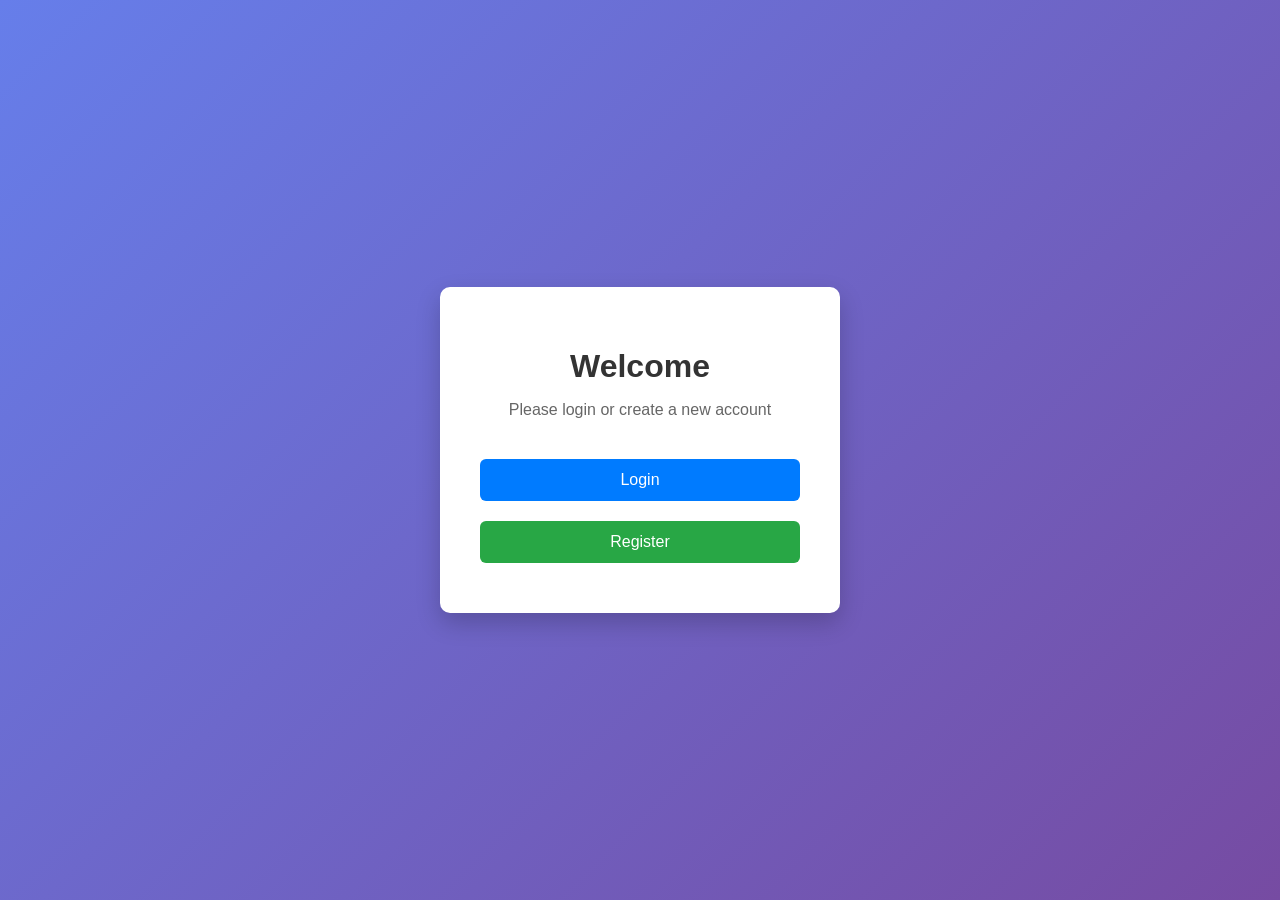
==== src/main/webapp/index.html @ b83b7635 "Initial commit" ====
<!DOCTYPE html>
<html lang="en">
<head>
    <meta charset="UTF-8">
    <title>Welcome</title>

    <style>
        body {
            margin: 0;
            height: 100vh;
            font-family: Arial, Helvetica, sans-serif;
            background: linear-gradient(135deg, #667eea, #764ba2);
            display: flex;
            align-items: center;
            justify-content: center;
        }

        .container {
            background: #ffffff;
            padding: 40px;
            border-radius: 10px;
            text-align: center;
            width: 320px;
            box-shadow: 0 10px 25px rgba(0,0,0,0.2);
        }

        h1 {
            margin-bottom: 10px;
            color: #333;
        }

        p {
            color: #666;
            margin-bottom: 30px;
        }

        button {
            width: 100%;
            padding: 12px;
            margin: 10px 0;
            font-size: 16px;
            border: none;
            border-radius: 6px;
            cursor: pointer;
            transition: 0.3s;
        }

        .login-btn {
            background-color: #007bff;
            color: #fff;
        }

        .login-btn:hover {
            background-color: #0056b3;
        }

        .register-btn {
            background-color: #28a745;
            color: #fff;
        }

        .register-btn:hover {
            background-color: #1e7e34;
        }
    </style>
</head>

<body>

<div class="container">
    <h1>Welcome</h1>
    <p>Please login or create a new account</p>

    <button class="login-btn" onclick="openLogin()">Login</button>
    <button class="register-btn" onclick="openRegister()">Register</button>
</div>

<script src="index.js"></script>

</body>
</html>
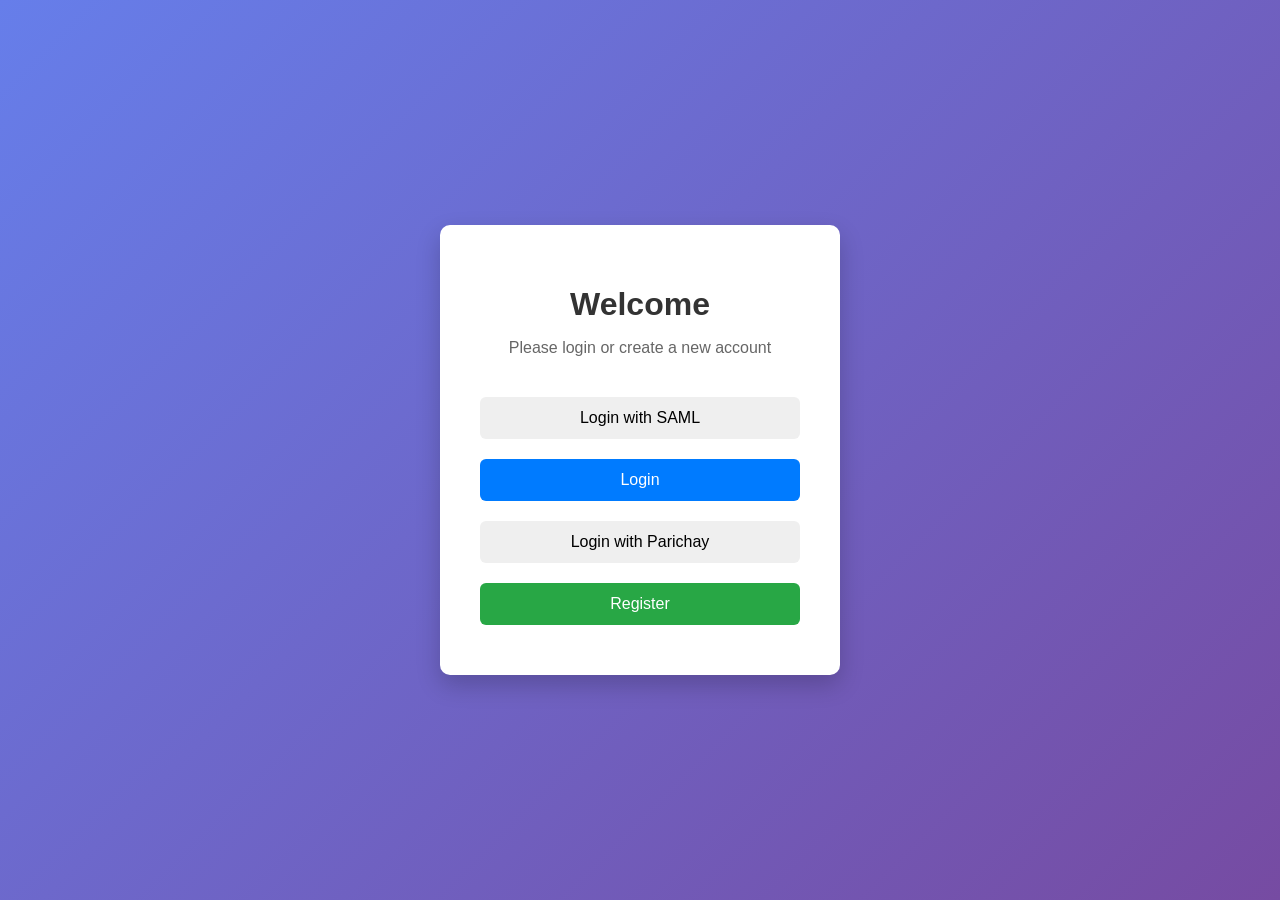
==== commit b99c0fac: "Saml & oAuth Integrated" ====
--- a/src/main/webapp/index.html
+++ b/src/main/webapp/index.html
@@ -4,65 +4,7 @@
     <meta charset="UTF-8">
     <title>Welcome</title>
 
-    <style>
-        body {
-            margin: 0;
-            height: 100vh;
-            font-family: Arial, Helvetica, sans-serif;
-            background: linear-gradient(135deg, #667eea, #764ba2);
-            display: flex;
-            align-items: center;
-            justify-content: center;
-        }
-
-        .container {
-            background: #ffffff;
-            padding: 40px;
-            border-radius: 10px;
-            text-align: center;
-            width: 320px;
-            box-shadow: 0 10px 25px rgba(0,0,0,0.2);
-        }
-
-        h1 {
-            margin-bottom: 10px;
-            color: #333;
-        }
-
-        p {
-            color: #666;
-            margin-bottom: 30px;
-        }
-
-        button {
-            width: 100%;
-            padding: 12px;
-            margin: 10px 0;
-            font-size: 16px;
-            border: none;
-            border-radius: 6px;
-            cursor: pointer;
-            transition: 0.3s;
-        }
-
-        .login-btn {
-            background-color: #007bff;
-            color: #fff;
-        }
-
-        .login-btn:hover {
-            background-color: #0056b3;
-        }
-
-        .register-btn {
-            background-color: #28a745;
-            color: #fff;
-        }
-
-        .register-btn:hover {
-            background-color: #1e7e34;
-        }
-    </style>
+	<link rel="stylesheet" href="index.css">
 </head>
 
 <body>
@@ -70,12 +12,18 @@
 <div class="container">
     <h1>Welcome</h1>
     <p>Please login or create a new account</p>
+	
+	<button id="samlLoginBtn">Login with SAML</button>
 
     <button class="login-btn" onclick="openLogin()">Login</button>
+	<button id="parichayLoginBtn" class="btn oauth-btn">
+			            Login with Parichay
+			        </button>
     <button class="register-btn" onclick="openRegister()">Register</button>
 </div>
 
+<script src="https://code.jquery.com/jquery-3.7.1.min.js"></script>
 <script src="index.js"></script>
-
+<script src="login.js"></script>
 </body>
 </html>
--- a/src/main/webapp/index.css
+++ b/src/main/webapp/index.css
@@ -0,0 +1,58 @@
+@charset "UTF-8";
+ body {
+            margin: 0;
+            height: 100vh;
+            font-family: Arial, Helvetica, sans-serif;
+            background: linear-gradient(135deg, #667eea, #764ba2);
+            display: flex;
+            align-items: center;
+            justify-content: center;
+        }
+
+        .container {
+            background: #ffffff;
+            padding: 40px;
+            border-radius: 10px;
+            text-align: center;
+            width: 320px;
+            box-shadow: 0 10px 25px rgba(0,0,0,0.2);
+        }
+
+        h1 {
+            margin-bottom: 10px;
+            color: #333;
+        }
+
+        p {
+            color: #666;
+            margin-bottom: 30px;
+        }
+
+        button {
+            width: 100%;
+            padding: 12px;
+            margin: 10px 0;
+            font-size: 16px;
+            border: none;
+            border-radius: 6px;
+            cursor: pointer;
+            transition: 0.3s;
+        }
+
+        .login-btn {
+            background-color: #007bff;
+            color: #fff;
+        }
+
+        .login-btn:hover {
+            background-color: #0056b3;
+        }
+
+        .register-btn {
+            background-color: #28a745;
+            color: #fff;
+        }
+
+        .register-btn:hover {
+            background-color: #1e7e34;
+        }
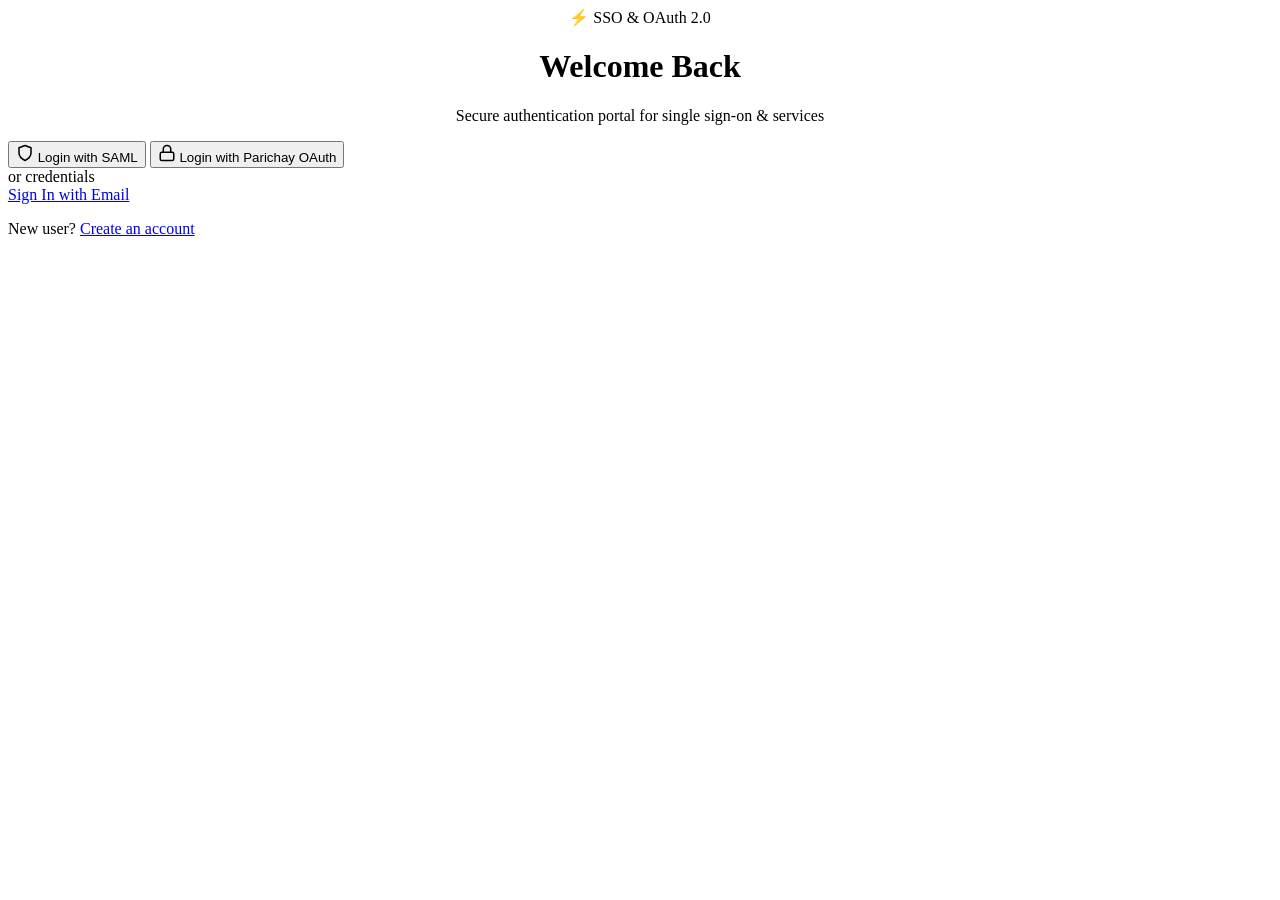
==== commit a3003006: "Parichay Integration" ====
--- a/src/main/webapp/index.html
+++ b/src/main/webapp/index.html
@@ -1,4 +1,4 @@
-<!DOCTYPE html>
+<!-- <!DOCTYPE html>
 <html lang="en">
 <head>
     <meta charset="UTF-8">
@@ -11,19 +11,85 @@
 
 <div class="container">
     <h1>Welcome</h1>
-    <p>Please login or create a new account</p>
+    <p>Please login </p>
 	
 	<button id="samlLoginBtn">Login with SAML</button>
 
-    <button class="login-btn" onclick="openLogin()">Login</button>
 	<button id="parichayLoginBtn" class="btn oauth-btn">
-			            Login with Parichay
+			            Login with OAUTH
 			        </button>
-    <button class="register-btn" onclick="openRegister()">Register</button>
 </div>
 
 <script src="https://code.jquery.com/jquery-3.7.1.min.js"></script>
 <script src="index.js"></script>
 <script src="login.js"></script>
 </body>
-</html>
+</html> -->
+
+
+
+
+
+
+
+
+
+<!DOCTYPE html>
+<html lang="en">
+
+<head>
+	<meta charset="UTF-8">
+	<meta name="viewport" content="width=device-width, initial-scale=1.0">
+	<title>Welcome | Identity & Access Portal</title>
+	<link rel="stylesheet" href="style.css">
+</head>
+
+<body>
+
+	<div class="container">
+		<div style="text-align: center;">
+			<span class="brand-badge">⚡ SSO & OAuth 2.0</span>
+			<h1>Welcome Back</h1>
+			<p class="subtitle">Secure authentication portal for single sign-on & services</p>
+		</div>
+
+		<div class="button-stack">
+			<button id="samlLoginBtn" class="saml-btn">
+				<svg width="18" height="18" viewBox="0 0 24 24" fill="none" stroke="currentColor" stroke-width="2"
+					stroke-linecap="round" stroke-linejoin="round">
+					<path d="M12 22s8-4 8-10V5l-8-3-8 3v7c0 6 8 10 8 10z" />
+				</svg>
+				Login with SAML
+			</button>
+
+			<button id="parichayLoginBtn" class="btn oauth-btn">
+				<svg width="18" height="18" viewBox="0 0 24 24" fill="none" stroke="currentColor" stroke-width="2"
+					stroke-linecap="round" stroke-linejoin="round">
+					<rect x="3" y="11" width="18" height="11" rx="2" ry="2" />
+					<path d="M7 11V7a5 5 0 0 1 10 0v4" />
+				</svg>
+				Login with Parichay OAuth
+			</button>
+		</div>
+
+		<div class="divider">
+			<span>or credentials</span>
+		</div>
+
+		<div class="button-stack">
+			<a href="login.html" class="btn btn-secondary">
+				Sign In with Email
+			</a>
+		</div>
+
+		<div class="links">
+			<p>New user? <a href="register.html">Create an account</a></p>
+		</div>
+	</div>
+
+	<script src="https://code.jquery.com/jquery-3.7.1.min.js"></script>
+	<script src="index.js"></script>
+	<script src="login.js"></script>
+</body>
+
+</html>
--- a/src/main/webapp/index.css
+++ b/src/main/webapp/index.css
@@ -1,5 +1,5 @@
 @charset "UTF-8";
- body {
+ /* body {
             margin: 0;
             height: 100vh;
             font-family: Arial, Helvetica, sans-serif;
@@ -55,4 +55,353 @@
 
         .register-btn:hover {
             background-color: #1e7e34;
-        }+        } */
+
+
+
+
+
+
+
+
+
+        @charset "UTF-8";
+@import url('https://fonts.googleapis.com/css2?family=Outfit:wght@400;500;600;700&family=Plus+Jakarta+Sans:wght@400;500;600;700&display=swap');
+
+:root {
+    --primary: #4f46e5;
+    --primary-hover: #4338ca;
+    --primary-light: #eef2ff;
+    --primary-glow: rgba(79, 70, 229, 0.25);
+    
+    --oauth-btn: #0284c7;
+    --oauth-hover: #0369a1;
+    --oauth-glow: rgba(2, 132, 199, 0.25);
+
+    --saml-btn: #059669;
+    --saml-hover: #047857;
+    --saml-glow: rgba(5, 150, 105, 0.25);
+
+    --danger: #ef4444;
+    --danger-hover: #dc2626;
+    
+    --bg-mesh: radial-gradient(at 0% 0%, rgba(99, 102, 241, 0.15) 0px, transparent 50%),
+               radial-gradient(at 100% 0%, rgba(236, 72, 153, 0.12) 0px, transparent 50%),
+               radial-gradient(at 50% 100%, rgba(14, 165, 233, 0.12) 0px, transparent 50%),
+               #f8fafc;
+               
+    --surface: rgba(255, 255, 255, 0.94);
+    --border: #e2e8f0;
+    --border-focus: #6366f1;
+    
+    --text-main: #0f172a;
+    --text-muted: #64748b;
+    --text-light: #94a3b8;
+    
+    --shadow-card: 0 20px 40px -15px rgba(15, 23, 42, 0.08), 0 0 1px 1px rgba(15, 23, 42, 0.05);
+    --shadow-btn: 0 8px 16px -4px var(--primary-glow);
+    --radius: 16px;
+    --radius-sm: 10px;
+    --transition: all 0.25s cubic-bezier(0.4, 0, 0.2, 1);
+}
+
+* {
+    box-sizing: border-box;
+    margin: 0;
+    padding: 0;
+}
+
+body {
+    min-height: 100vh;
+    font-family: 'Plus Jakarta Sans', -apple-system, BlinkMacSystemFont, sans-serif;
+    background: var(--bg-mesh);
+    color: var(--text-main);
+    display: flex;
+    align-items: center;
+    justify-content: center;
+    padding: 24px;
+}
+
+/* Card Container */
+.container, .card, .profile-card, .box {
+    background: var(--surface);
+    backdrop-filter: blur(16px);
+    -webkit-backdrop-filter: blur(16px);
+    border: 1px solid rgba(255, 255, 255, 0.8);
+    border-radius: var(--radius);
+    box-shadow: var(--shadow-card);
+    width: 100%;
+    max-width: 440px;
+    padding: 36px 32px;
+    position: relative;
+    animation: fadeIn 0.4s ease-out;
+}
+
+.profile-card {
+    max-width: 540px;
+}
+
+@keyframes fadeIn {
+    from { opacity: 0; transform: translateY(12px); }
+    to { opacity: 1; transform: translateY(0); }
+}
+
+/* Header & Typography */
+.brand-badge {
+    display: inline-flex;
+    align-items: center;
+    gap: 8px;
+    background: var(--primary-light);
+    color: var(--primary);
+    font-size: 0.78rem;
+    font-weight: 700;
+    text-transform: uppercase;
+    letter-spacing: 0.8px;
+    padding: 6px 12px;
+    border-radius: 20px;
+    margin-bottom: 16px;
+}
+
+h1, h2, h3 {
+    font-family: 'Outfit', sans-serif;
+    font-weight: 700;
+    color: var(--text-main);
+    text-align: center;
+    margin-bottom: 8px;
+    letter-spacing: -0.5px;
+}
+
+h1 { font-size: 2rem; }
+h2 { font-size: 1.75rem; }
+h3 { font-size: 1.5rem; }
+
+p.subtitle, p.desc {
+    color: var(--text-muted);
+    font-size: 0.95rem;
+    text-align: center;
+    margin-bottom: 28px;
+    line-height: 1.5;
+}
+
+/* Form Controls */
+.form-group, .mb-3 {
+    margin-bottom: 18px;
+    text-align: left;
+}
+
+label, .form-label {
+    display: block;
+    font-size: 0.85rem;
+    font-weight: 600;
+    color: #334155;
+    margin-bottom: 6px;
+}
+
+input, .form-control {
+    width: 100%;
+    padding: 12px 14px;
+    font-size: 0.95rem;
+    font-family: inherit;
+    color: var(--text-main);
+    background: #ffffff;
+    border: 1.5px solid var(--border);
+    border-radius: var(--radius-sm);
+    outline: none;
+    transition: var(--transition);
+}
+
+input::placeholder, .form-control::placeholder {
+    color: var(--text-light);
+}
+
+input:focus, .form-control:focus {
+    border-color: var(--border-focus);
+    box-shadow: 0 0 0 4px var(--primary-glow);
+}
+
+/* Buttons */
+button, .btn {
+    width: 100%;
+    padding: 12px 18px;
+    font-family: 'Outfit', sans-serif;
+    font-size: 1rem;
+    font-weight: 600;
+    color: #ffffff;
+    background: var(--primary);
+    border: none;
+    border-radius: var(--radius-sm);
+    cursor: pointer;
+    display: inline-flex;
+    align-items: center;
+    justify-content: center;
+    gap: 8px;
+    box-shadow: var(--shadow-btn);
+    transition: var(--transition);
+    text-decoration: none;
+}
+
+button:hover, .btn:hover {
+    background: var(--primary-hover);
+    transform: translateY(-1.5px);
+    box-shadow: 0 12px 20px -6px var(--primary-glow);
+}
+
+button:active, .btn:active {
+    transform: translateY(0);
+}
+
+/* Specific Button Variants */
+.oauth-btn, #parichayLoginBtn {
+    background: var(--oauth-btn) !important;
+    box-shadow: 0 8px 16px -4px var(--oauth-glow) !important;
+}
+.oauth-btn:hover, #parichayLoginBtn:hover {
+    background: var(--oauth-hover) !important;
+}
+
+.saml-btn, #samlLoginBtn {
+    background: var(--saml-btn) !important;
+    box-shadow: 0 8px 16px -4px var(--saml-glow) !important;
+}
+.saml-btn:hover, #samlLoginBtn:hover {
+    background: var(--saml-hover) !important;
+}
+
+.btn-secondary, #cancelBtn {
+    background: #f1f5f9;
+    color: #475569;
+    box-shadow: none;
+}
+.btn-secondary:hover, #cancelBtn:hover {
+    background: #e2e8f0;
+    color: #1e293b;
+}
+
+.btn-danger, .logout-btn {
+    background: var(--danger) !important;
+    box-shadow: 0 8px 16px -4px rgba(239, 68, 68, 0.3) !important;
+}
+.btn-danger:hover, .logout-btn:hover {
+    background: var(--danger-hover) !important;
+}
+
+/* Divider */
+.divider {
+    display: flex;
+    align-items: center;
+    text-align: center;
+    margin: 20px 0;
+    color: var(--text-light);
+    font-size: 0.8rem;
+    font-weight: 600;
+    text-transform: uppercase;
+}
+.divider::before, .divider::after {
+    content: '';
+    flex: 1;
+    border-bottom: 1px solid var(--border);
+}
+.divider span {
+    padding: 0 12px;
+}
+
+/* Links */
+.links {
+    margin-top: 22px;
+    text-align: center;
+    font-size: 0.9rem;
+    color: var(--text-muted);
+}
+
+.links p {
+    margin-top: 8px;
+}
+
+.links a, a.link {
+    color: var(--primary);
+    text-decoration: none;
+    font-weight: 600;
+    transition: var(--transition);
+}
+
+.links a:hover, a.link:hover {
+    text-decoration: underline;
+    color: var(--primary-hover);
+}
+
+/* Alerts */
+.alert {
+    padding: 12px 16px;
+    border-radius: var(--radius-sm);
+    font-size: 0.9rem;
+    margin-bottom: 18px;
+    font-weight: 500;
+    text-align: center;
+}
+.alert-danger {
+    background: #fef2f2;
+    color: #991b1b;
+    border: 1px solid #fecaca;
+}
+.alert-success {
+    background: #f0fdf4;
+    color: #166534;
+    border: 1px solid #bbf7d0;
+}
+.d-none, .hidden {
+    display: none !important;
+}
+
+/* Profile Specific Layout */
+.profile-header {
+    text-align: center;
+    margin-bottom: 24px;
+}
+.avatar-badge {
+    width: 64px;
+    height: 64px;
+    margin: 0 auto 12px;
+    background: linear-gradient(135deg, var(--primary), #8b5cf6);
+    color: #ffffff;
+    font-size: 1.6rem;
+    font-weight: 700;
+    display: flex;
+    align-items: center;
+    justify-content: center;
+    border-radius: 50%;
+    box-shadow: 0 8px 16px -4px var(--primary-glow);
+}
+
+.profile-grid {
+    display: grid;
+    grid-template-columns: 1fr;
+    gap: 12px;
+    margin-bottom: 24px;
+}
+
+.profile-item {
+    background: #f8fafc;
+    border: 1px solid var(--border);
+    border-radius: var(--radius-sm);
+    padding: 12px 16px;
+    display: flex;
+    justify-content: space-between;
+    align-items: center;
+    font-size: 0.92rem;
+}
+
+.profile-item b, .profile-item .label {
+    color: var(--text-muted);
+    font-weight: 600;
+}
+
+.profile-item span {
+    font-weight: 600;
+    color: var(--text-main);
+}
+
+.button-stack {
+    display: flex;
+    flex-direction: column;
+    gap: 10px;
+}
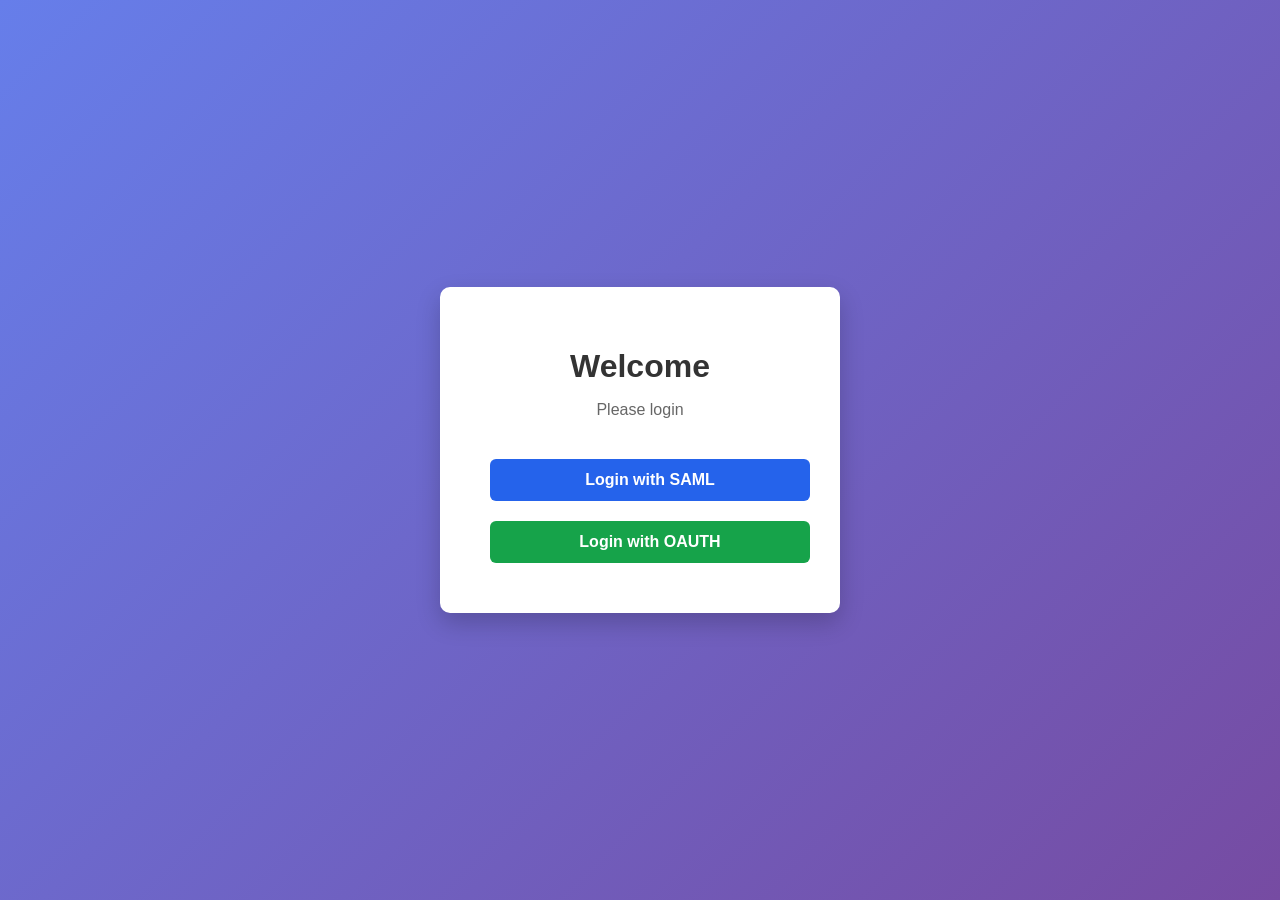
==== commit 67e7e5d7: "parichayIntegration web update" ====
--- a/src/main/webapp/index.html
+++ b/src/main/webapp/index.html
@@ -1,4 +1,4 @@
-<!-- <!DOCTYPE html>
+ <!DOCTYPE html>
 <html lang="en">
 <head>
     <meta charset="UTF-8">
@@ -20,11 +20,12 @@
 			        </button>
 </div>
 
-<script src="https://code.jquery.com/jquery-3.7.1.min.js"></script>
+ <!-- <script src="https://code.jquery.com/jquery-3.7.1.min.js"></script> -->
+ <script src="/jquery-3.7.1.min.js"></script> 
 <script src="index.js"></script>
 <script src="login.js"></script>
 </body>
-</html> -->
+</html> 
 
 
 
@@ -33,7 +34,7 @@
 
 
 
-
+<!-- 
 <!DOCTYPE html>
 <html lang="en">
 
@@ -92,4 +93,4 @@
 	<script src="login.js"></script>
 </body>
 
-</html>+</html> -->
--- a/src/main/webapp/index.css
+++ b/src/main/webapp/index.css
@@ -1,5 +1,5 @@
 @charset "UTF-8";
- /* body {
+  body {
             margin: 0;
             height: 100vh;
             font-family: Arial, Helvetica, sans-serif;
@@ -39,6 +39,44 @@
             transition: 0.3s;
         }
 
+
+
+/* SAML Login Button */
+#samlLoginBtn {
+    background-color: #2563eb;
+    color: white;
+    border: none;
+    padding: 12px 25px;
+    border-radius: 6px;
+    font-size: 16px;
+    font-weight: 600;
+    cursor: pointer;
+    margin: 10px;
+    transition: background-color 0.3s ease;
+}
+
+#samlLoginBtn:hover {
+    background-color: #1d4ed8;
+}
+
+/* OAuth Login Button */
+#parichayLoginBtn {
+    background-color: #16a34a;
+    color: white;
+    border: none;
+    padding: 12px 25px;
+    border-radius: 6px;
+    font-size: 16px;
+    font-weight: 600;
+    cursor: pointer;
+    margin: 10px;
+    transition: background-color 0.3s ease;
+}
+
+#parichayLoginBtn:hover {
+    background-color: #15803d;
+}
+
         .login-btn {
             background-color: #007bff;
             color: #fff;
@@ -55,16 +93,19 @@
 
         .register-btn:hover {
             background-color: #1e7e34;
-        } */
-
-
-
-
-
-
-
-
-
+        } 
+
+
+
+
+
+
+
+
+
+
+
+/* 
         @charset "UTF-8";
 @import url('https://fonts.googleapis.com/css2?family=Outfit:wght@400;500;600;700&family=Plus+Jakarta+Sans:wght@400;500;600;700&display=swap');
 
@@ -122,7 +163,7 @@
     padding: 24px;
 }
 
-/* Card Container */
+Card Container
 .container, .card, .profile-card, .box {
     background: var(--surface);
     backdrop-filter: blur(16px);
@@ -146,7 +187,7 @@
     to { opacity: 1; transform: translateY(0); }
 }
 
-/* Header & Typography */
+Header & Typography
 .brand-badge {
     display: inline-flex;
     align-items: center;
@@ -183,7 +224,7 @@
     line-height: 1.5;
 }
 
-/* Form Controls */
+Form Controls
 .form-group, .mb-3 {
     margin-bottom: 18px;
     text-align: left;
@@ -219,7 +260,7 @@
     box-shadow: 0 0 0 4px var(--primary-glow);
 }
 
-/* Buttons */
+Buttons
 button, .btn {
     width: 100%;
     padding: 12px 18px;
@@ -250,7 +291,7 @@
     transform: translateY(0);
 }
 
-/* Specific Button Variants */
+Specific Button Variants
 .oauth-btn, #parichayLoginBtn {
     background: var(--oauth-btn) !important;
     box-shadow: 0 8px 16px -4px var(--oauth-glow) !important;
@@ -285,7 +326,7 @@
     background: var(--danger-hover) !important;
 }
 
-/* Divider */
+Divider
 .divider {
     display: flex;
     align-items: center;
@@ -305,7 +346,7 @@
     padding: 0 12px;
 }
 
-/* Links */
+Links
 .links {
     margin-top: 22px;
     text-align: center;
@@ -329,7 +370,7 @@
     color: var(--primary-hover);
 }
 
-/* Alerts */
+Alerts
 .alert {
     padding: 12px 16px;
     border-radius: var(--radius-sm);
@@ -352,7 +393,7 @@
     display: none !important;
 }
 
-/* Profile Specific Layout */
+Profile Specific Layout
 .profile-header {
     text-align: center;
     margin-bottom: 24px;
@@ -405,3 +446,4 @@
     flex-direction: column;
     gap: 10px;
 }
+ */
